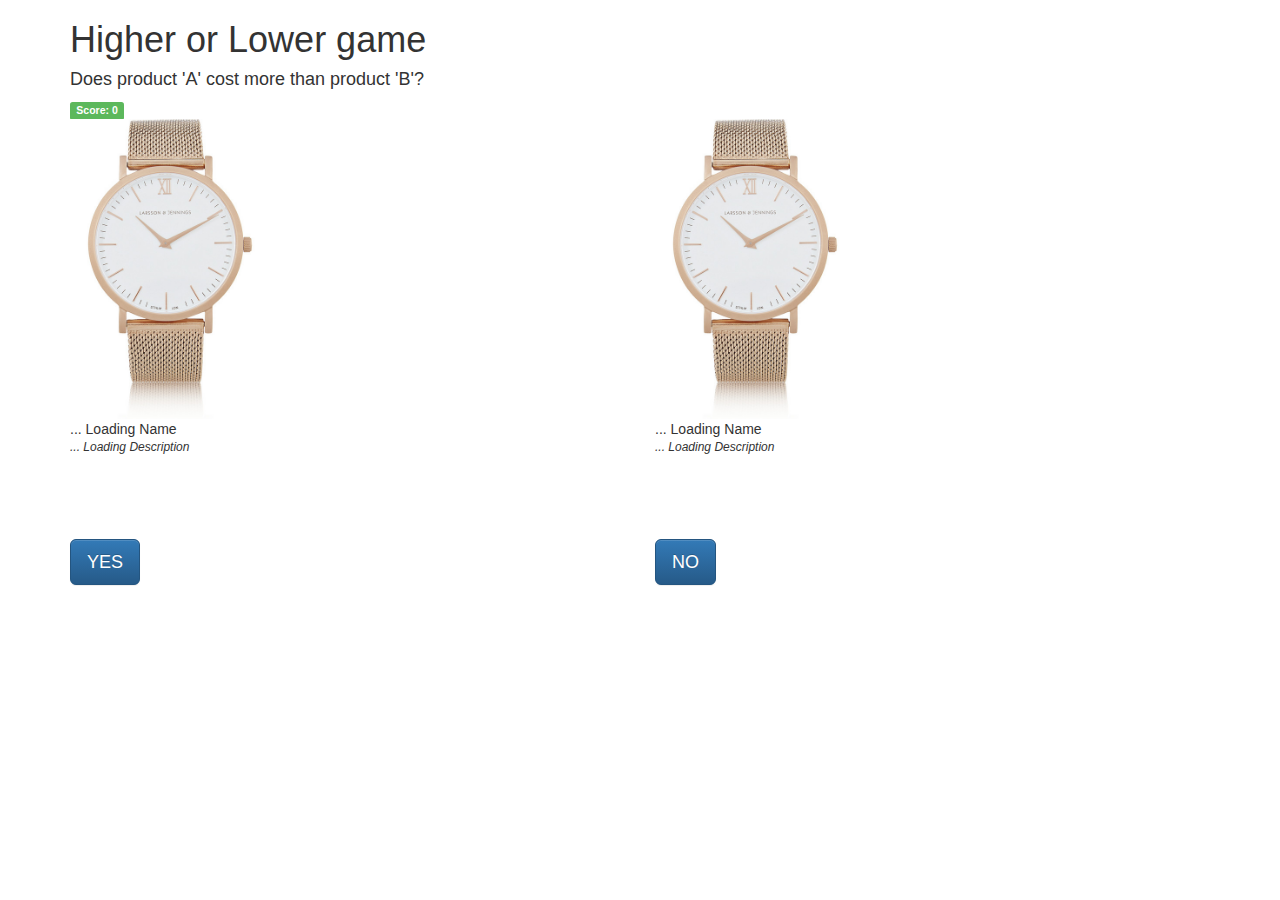
==== index-prototype.html @ 8698fc3f "No more JQuery" ====
<!DOCTYPE html>
<html>
<head>
	<title>Higher or Lower</title>
	<script src="jquery.js"></script>
	<link rel="stylesheet" href="bootstrap-3.3.5-dist/css/bootstrap.min.css">
	<link rel="stylesheet" href="bootstrap-3.3.5-dist/css/bootstrap-theme.min.css">
	<meta http-equiv="Content-Type" content="text/html;charset=utf-8" /> <!-- To stop pound signs showing up like weird characters -->
	<style>
	.img{
		height: 300px;
	}
	.center{
		text-align: center;
	}
	.description{
		font-size: 12px;
  	font-style: italic;
		overflow: scroll;
		height: 100px;
	}
	#overlay {
		visibility: hidden;
		position: absolute;
		left: 0px;
		top: 0vw;
		width: 100%;
		height: 100%;
		text-align: center;
		background: rgb(55,55,55);
		z-index: 1000;
		color: white;
		padding: 8vw;
	}
	#overlay-text {
		font-size: 3vw;
	}
	#overlay > div > button {
		color: #484848;
		background: white;
		border-radius: 5px;
		border: 1px solid grey;
		width: 10.5vw;
		height: 2.5vw;
		font-family: gillsans;
		font-size: 1vw;
		cursor: pointer;
		text-transform: uppercase;
	}
	</style>
	<script src="bootstrap-3.3.5-dist/js/bootstrap.min.js"></script>
</head>
<body>

	<div class="container">
		<div class="row">
			<div class="col-xs-12">
				<h1>Higher or Lower game</h1>
				<h4>Does product 'A' cost more than product 'B'?</h4>
			</div>
		</div>
		<div class='row'>
			<div class="col-xs-12">
				<p class="label label-success">Score: <span id='score'>0</span></p>
			</div>
		</div>

		<div class="row">
			<div class="col-xs-6">
				<img id='image1' class="pic1 img" src="images/product_image.jpg" alt="Product 1">
			</div>
			<div class="col-xs-6">
				<img id='image2' class="pic2 img" src="images/product_image.jpg" alt="Product 2">
			</div>
		</div>

		<div class="row">
			<div class="col-xs-6">
				<div id='p1Name'>
					... Loading Name
				</div>
			</div>
			<div class="col-xs-6">
				<div id='p2Name'>
					... Loading Name
				</div>
			</div>
		</div>

		<div class="row">
			<div class="col-xs-6">
				<div id='p1Description' class="description">
					... Loading Description
				</div>
				<div id="p1Price" data-price=''></div>
			</div>
			<div class="col-xs-6">
				<div id='p2Description' class="description">
					... Loading Description
				</div>
				<div id="p2Price" data-price=''></div>
			</div>
		</div>

		<div class='row'>
			<div class='col-xs-6'>
				<button type="button" class="btn btn-primary btn-lg high-low" data-high-low="higher" data-toggle="" data-target="#myModal">YES</button>
			</div>
			<div class='col-xs-6'>
				<button type="button" class="btn btn-primary btn-lg high-low" data-high-low="lower" data-toggle="" data-target="#myModal">NO</button>
			</div>
		</div>

	</div>

	<!-- Modal -->
	<div class="modal fade" id="answerModal" tabindex="-1" role="dialog" aria-labelledby="myModalLabel">
		<div class="modal-dialog" role="document">
			<div class="modal-content">
				<div class="modal-header">
					<button type="button" class="close" data-dismiss="modal" aria-label="Close"><span aria-hidden="true">&times;</span></button>
					<h4 class="modal-title" id="answerModalText">?</h4>
				</div>
			</div>
		</div>
	</div>

	<div id="overlay">
	  <div>
	      <p id='overlay-text'>Content you want the user to see goes here.</p>
				<button>Dismiss</button>
	  </div>
 	</div>

	<script>

var score = 0;
var pids = [];
var pid;
var shot;
var size;
var imageURL;
var name;
var designer;
var description;
var price;

(function(){ // When page is ready, run this code.
	getNewProducts(); // Start new game
})();

function getNewProducts(){

	var offset = _getRandomOffset();

	fetch('http://lad-api.net-a-porter.com:80/NAP/GB/60/'+offset+'/pids').then(
		function(pidsResponse) {
			if (pidsResponse.status !== 200) {
				console.log('ʕノ•ᴥ•ʔノ ︵ ┻━┻ fetch failed',pidsResponse.status);
				return;
			}

			pidsResponse.json().then(function(pidData) {
				// Clear the pids array
				randomNumbers = []; // [345435, 543545]

				// Get two randomNumbers from data
				randomNumbers[0] = _getRandomNumber(0,59);
				randomNumbers[1] = _getRandomNumber(0,59);

				// Make sure they are not the same
				while(randomNumbers[0] === randomNumbers[1]) {
						randomNumbers[0] = _getRandomNumber(0,59);
						randomNumbers[1] = _getRandomNumber(0,59);
				}

				pids[0] = pidData.pids[randomNumbers[0]];
				pids[1] = pidData.pids[randomNumbers[1]];

				// set off product 1 promise
				fetch('http://lad-api.net-a-porter.com:80/NAP/GB/en/detail/'+pids[0]).then(
					function(productDataResponse){
						if (productDataResponse.status !== 200) {
							console.log('ʕノ•ᴥ•ʔノ ︵ ┻━┻ fetch failed',productDataResponse.status);
							return;
						}

						productDataResponse.json().then(function(productData) {
							pid = productData.id;
							shot = productData.images.shots[0];
							size = productData.images.sizes[0];
							imageURL = "http://cache.net-a-porter.com/images/products/"+pid+"/"+pid+"_"+shot+"_"+size+".jpg";
							name = productData.name;
							designer = productData.brand.name;
							description = productData.editorsComments;
							price = btoa(productData.price.amount);

							document.getElementById('p1Name').innerHTML = '<p><b>'+designer+'</b></p><p>'+name+'</p>';
							document.getElementById('image1').setAttribute('src',imageURL);
							document.getElementById('p1Price').setAttribute('data-price',price);
							document.getElementById('p1Description').innerHTML = description;
						});
					}
				);

				// set off product 2 promise
				fetch('http://lad-api.net-a-porter.com:80/NAP/GB/en/detail/'+pids[1]).then(
					function(productDataResponse){
						if (productDataResponse.status !== 200) {
							console.log('ʕノ•ᴥ•ʔノ ︵ ┻━┻ fetch failed',productDataResponse.status);
							return;
						}
						productDataResponse.json().then(function(productData) {
							pid = productData.id;
							shot = productData.images.shots[0];
							size = productData.images.sizes[0];
							imageURL = "http://cache.net-a-porter.com/images/products/"+pid+"/"+pid+"_"+shot+"_"+size+".jpg";
							name = productData.name;
							designer = productData.brand.name;
							description = productData.editorsComments;
							price = btoa(productData.price.amount);

							document.getElementById('p2Name').innerHTML = '<p><b>'+designer+'</b></p><p>'+name+'</p>';
							document.getElementById('image2').setAttribute('src',imageURL);
							document.getElementById('p2Price').setAttribute('data-price',price);
							document.getElementById('p2Description').innerHTML = description;
						});
					}
				);

			});
		}
	);
}

function processAnswer(element) {

	var selection = element.getAttribute('data-high-low'); // Retrieve whether higher or lower is pressed
	var price1 = atob(document.getElementById('p1Price').getAttribute('data-price'))/100;
	var price2 = atob(document.getElementById('p2Price').getAttribute('data-price'))/100;

	if(selection == 'higher' && price1 > price2) {
		document.getElementById('overlay-text').innerHTML = ('Correct! Product 1: £'+ price1 +'. Product 2: £'+price2);
		_addToScore();
	}
	else if(selection == 'lower' && price1 < price2) {
		document.getElementById('overlay-text').innerHTML = ('Correct! Product 1: £'+ price1 +'. Product 2: £'+price2);
		_addToScore();
	}
	else if (price1 === price2) {
		document.getElementById('overlay-text').innerHTML = ('Same price! No points though sorry. Product 1: £'+ price1 +'. Product 2: £'+price2);
	}
	else {
		document.getElementById('overlay-text').innerHTML = ('ʕノ•ᴥ•ʔノ ︵ ┻━┻ <br/>Incorrect! Product 1: £'+ price1 +'. Product 2: £'+price2);
	}

	// $('#answerModal').modal();
	overlayMessage();

	getNewProducts(); // Get new products again
}

//////////////////////
// Helper functions
//////////////////////

function _getRandomOffset(){
	var offset = _getRandomNumber(0,14983);
	return offset;
}

function _getRandomNumber(min, max) {
	return Math.floor(Math.random() * (max - min) + min);
}

function _addToScore(){
	score++;
	document.getElementById('score').innerHTML = score;
}

// TODO: Need this?
function _fetchFailed(){
	console.log('ʕノ•ᴥ•ʔノ ︵ ┻━┻ fetch failed');
}

function overlayMessage() {
	el = document.getElementById("overlay");
	el.style.visibility = (el.style.visibility == "visible") ? "hidden" : "visible";
}

//////////////////////
// Event listeners
//////////////////////

[].forEach.call(document.getElementsByClassName('high-low'), function(element) {
	element.addEventListener('click', function(){ processAnswer(this); });
});

document.getElementById('overlay').addEventListener('click', function(){ overlayMessage(); });

</script>
</body>
</html>
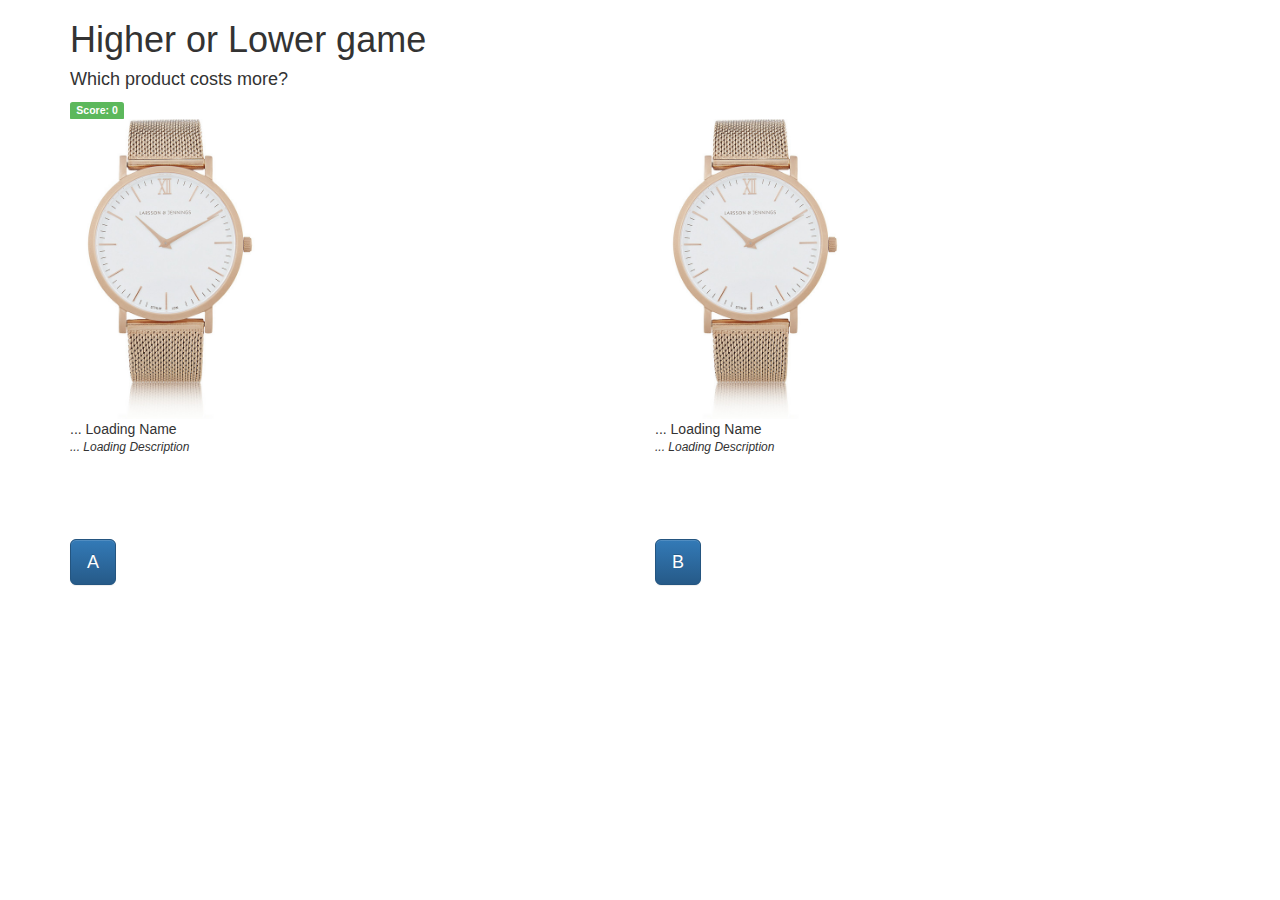
==== commit 865a7406: "No more JQuery" ====
--- a/index-prototype.html
+++ b/index-prototype.html
@@ -2,7 +2,6 @@
 <html>
 <head>
 	<title>Higher or Lower</title>
-	<script src="jquery.js"></script>
 	<link rel="stylesheet" href="bootstrap-3.3.5-dist/css/bootstrap.min.css">
 	<link rel="stylesheet" href="bootstrap-3.3.5-dist/css/bootstrap-theme.min.css">
 	<meta http-equiv="Content-Type" content="text/html;charset=utf-8" /> <!-- To stop pound signs showing up like weird characters -->
@@ -27,7 +26,7 @@
 		width: 100%;
 		height: 100%;
 		text-align: center;
-		background: rgb(55,55,55);
+		background: rgba(55, 55, 55, 0.75);
 		z-index: 1000;
 		color: white;
 		padding: 8vw;
@@ -48,7 +47,6 @@
 		text-transform: uppercase;
 	}
 	</style>
-	<script src="bootstrap-3.3.5-dist/js/bootstrap.min.js"></script>
 </head>
 <body>
 
@@ -56,7 +54,7 @@
 		<div class="row">
 			<div class="col-xs-12">
 				<h1>Higher or Lower game</h1>
-				<h4>Does product 'A' cost more than product 'B'?</h4>
+				<h4>Which product costs more?</h4>
 			</div>
 		</div>
 		<div class='row'>
@@ -104,25 +102,13 @@
 
 		<div class='row'>
 			<div class='col-xs-6'>
-				<button type="button" class="btn btn-primary btn-lg high-low" data-high-low="higher" data-toggle="" data-target="#myModal">YES</button>
+				<button id='A' type="button" class="btn btn-primary btn-lg high-low" data-product="A">A</button>
 			</div>
 			<div class='col-xs-6'>
-				<button type="button" class="btn btn-primary btn-lg high-low" data-high-low="lower" data-toggle="" data-target="#myModal">NO</button>
-			</div>
-		</div>
-
-	</div>
-
-	<!-- Modal -->
-	<div class="modal fade" id="answerModal" tabindex="-1" role="dialog" aria-labelledby="myModalLabel">
-		<div class="modal-dialog" role="document">
-			<div class="modal-content">
-				<div class="modal-header">
-					<button type="button" class="close" data-dismiss="modal" aria-label="Close"><span aria-hidden="true">&times;</span></button>
-					<h4 class="modal-title" id="answerModalText">?</h4>
-				</div>
-			</div>
-		</div>
+				<button id='B' type="button" class="btn btn-primary btn-lg high-low" data-product="B">B</button>
+			</div>
+		</div>
+
 	</div>
 
 	<div id="overlay">
@@ -235,15 +221,15 @@
 
 function processAnswer(element) {
 
-	var selection = element.getAttribute('data-high-low'); // Retrieve whether higher or lower is pressed
+	var selection = element.getAttribute('data-product'); // Retrieve whether product A or B is pressed
 	var price1 = atob(document.getElementById('p1Price').getAttribute('data-price'))/100;
 	var price2 = atob(document.getElementById('p2Price').getAttribute('data-price'))/100;
 
-	if(selection == 'higher' && price1 > price2) {
+	if(selection === 'A' && price1 > price2) {
 		document.getElementById('overlay-text').innerHTML = ('Correct! Product 1: £'+ price1 +'. Product 2: £'+price2);
 		_addToScore();
 	}
-	else if(selection == 'lower' && price1 < price2) {
+	else if(selection === 'B' && price1 < price2) {
 		document.getElementById('overlay-text').innerHTML = ('Correct! Product 1: £'+ price1 +'. Product 2: £'+price2);
 		_addToScore();
 	}
@@ -254,9 +240,7 @@
 		document.getElementById('overlay-text').innerHTML = ('ʕノ•ᴥ•ʔノ ︵ ┻━┻ <br/>Incorrect! Product 1: £'+ price1 +'. Product 2: £'+price2);
 	}
 
-	// $('#answerModal').modal();
 	overlayMessage();
-
 	getNewProducts(); // Get new products again
 }
 
@@ -298,6 +282,18 @@
 
 document.getElementById('overlay').addEventListener('click', function(){ overlayMessage(); });
 
+window.addEventListener('keydown', function(event){
+	if(event.keyCode === 37 || event.keyCode === 65) {
+		let button = document.getElementById('A');
+		processAnswer(button);
+	}
+	if(event.keyCode === 39 || event.keyCode === 66) {
+		let button = document.getElementById('B');
+		processAnswer(button);
+	}
+});
+
+
 </script>
 </body>
 </html>
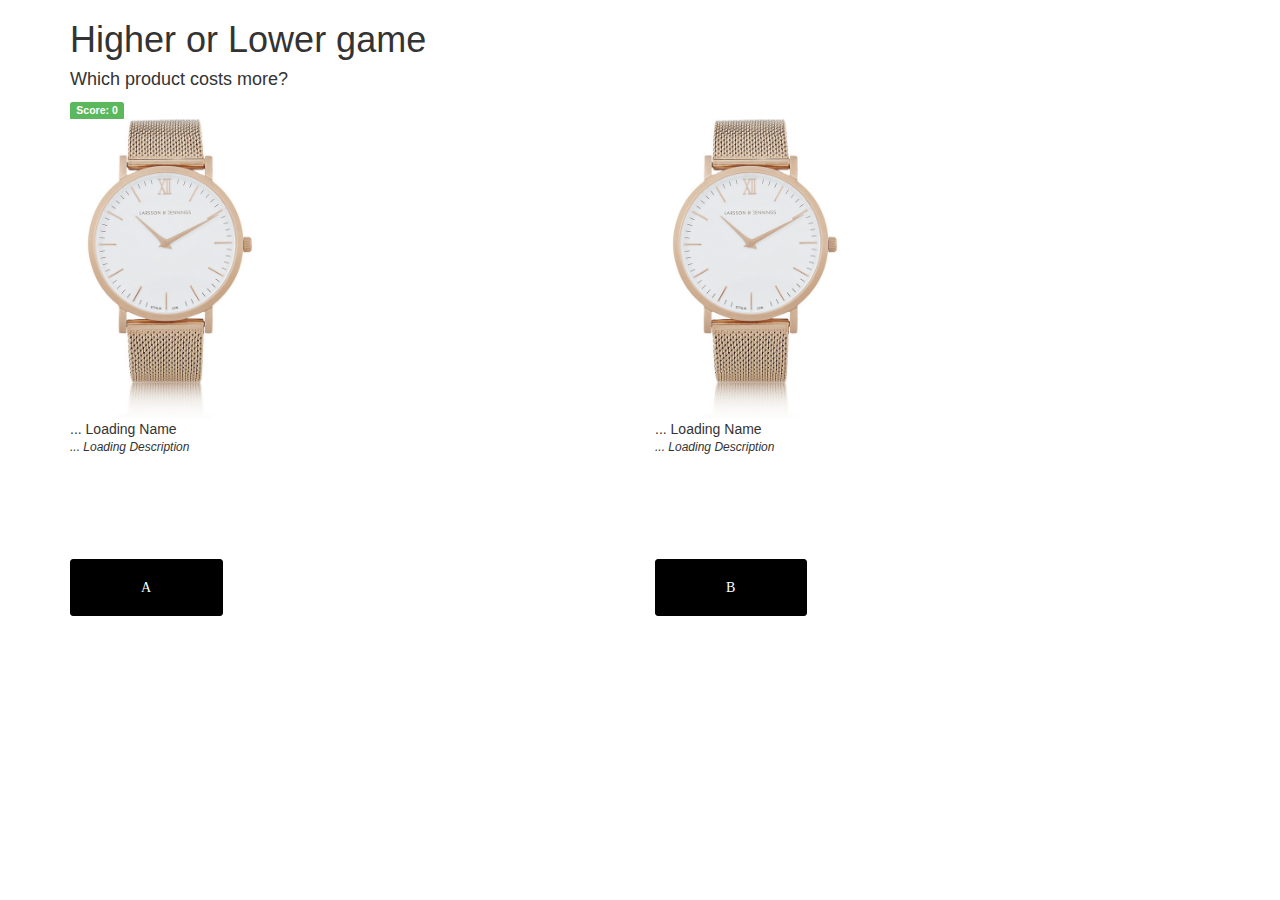
==== commit f8e22f7a: "Yadda" ====
--- a/index-prototype.html
+++ b/index-prototype.html
@@ -46,6 +46,29 @@
 		cursor: pointer;
 		text-transform: uppercase;
 	}
+
+	.nap-button {
+	    border-radius: 3px;
+	    padding: 20px 70px;
+	    text-align: center;
+	    font-family: GillSans;
+	    font-size: 14px;
+	    line-height: 15px;
+	    text-transform: uppercase;
+	    letter-spacing: 1px;
+	    cursor: pointer;
+	    display: inline-block;
+	    box-sizing: border-box;
+	    transition: color .1s linear;
+			background: #000;
+			color: #FFF;
+			border: 1px solid #000;
+	}
+
+	.button-margin {
+		margin-top: 20px;
+	}
+
 	</style>
 </head>
 <body>
@@ -102,10 +125,10 @@
 
 		<div class='row'>
 			<div class='col-xs-6'>
-				<button id='A' type="button" class="btn btn-primary btn-lg high-low" data-product="A">A</button>
+				<button id='A' type="button" class="nap-button button-margin high-low" data-product="A">A</button>
 			</div>
 			<div class='col-xs-6'>
-				<button id='B' type="button" class="btn btn-primary btn-lg high-low" data-product="B">B</button>
+				<button id='B' type="button" class="nap-button button-margin high-low" data-product="B">B</button>
 			</div>
 		</div>
 
@@ -113,7 +136,7 @@
 
 	<div id="overlay">
 	  <div>
-	      <p id='overlay-text'>Content you want the user to see goes here.</p>
+	      <p id='overlay-text'>Loading message...</p>
 				<button>Dismiss</button>
 	  </div>
  	</div>
@@ -122,14 +145,7 @@
 
 var score = 0;
 var pids = [];
-var pid;
-var shot;
-var size;
-var imageURL;
-var name;
-var designer;
-var description;
-var price;
+var pid,shot,size,imageURL,name,designer,description,price;
 
 (function(){ // When page is ready, run this code.
 	getNewProducts(); // Start new game
@@ -139,7 +155,7 @@
 
 	var offset = _getRandomOffset();
 
-	fetch('http://lad-api.net-a-porter.com:80/NAP/GB/60/'+offset+'/pids').then(
+	fetch('http://lad-api.net-a-porter.com:80/NAP/GB/60/'+offset+'/pids?priceMin=100000&visibility=visible').then(
 		function(pidsResponse) {
 			if (pidsResponse.status !== 200) {
 				console.log('ʕノ•ᴥ•ʔノ ︵ ┻━┻ fetch failed',pidsResponse.status);
@@ -157,7 +173,6 @@
 				// Make sure they are not the same
 				while(randomNumbers[0] === randomNumbers[1]) {
 						randomNumbers[0] = _getRandomNumber(0,59);
-						randomNumbers[1] = _getRandomNumber(0,59);
 				}
 
 				pids[0] = pidData.pids[randomNumbers[0]];
@@ -226,18 +241,18 @@
 	var price2 = atob(document.getElementById('p2Price').getAttribute('data-price'))/100;
 
 	if(selection === 'A' && price1 > price2) {
-		document.getElementById('overlay-text').innerHTML = ('Correct! Product 1: £'+ price1 +'. Product 2: £'+price2);
+		document.getElementById('overlay-text').innerHTML = ('Correct! Product A: £'+ price1 +'. Product B: £'+price2);
 		_addToScore();
 	}
 	else if(selection === 'B' && price1 < price2) {
-		document.getElementById('overlay-text').innerHTML = ('Correct! Product 1: £'+ price1 +'. Product 2: £'+price2);
+		document.getElementById('overlay-text').innerHTML = ('Correct! Product A: £'+ price1 +'. Product B: £'+price2);
 		_addToScore();
 	}
 	else if (price1 === price2) {
-		document.getElementById('overlay-text').innerHTML = ('Same price! No points though sorry. Product 1: £'+ price1 +'. Product 2: £'+price2);
+		document.getElementById('overlay-text').innerHTML = ('Same price! No points though sorry. Product A: £'+ price1 +'. Product B: £'+price2);
 	}
 	else {
-		document.getElementById('overlay-text').innerHTML = ('ʕノ•ᴥ•ʔノ ︵ ┻━┻ <br/>Incorrect! Product 1: £'+ price1 +'. Product 2: £'+price2);
+		document.getElementById('overlay-text').innerHTML = ('ʕノ•ᴥ•ʔノ ︵ ┻━┻ <br/>Incorrect! Product A: £'+ price1 +'. Product B: £'+price2);
 	}
 
 	overlayMessage();
@@ -249,7 +264,7 @@
 //////////////////////
 
 function _getRandomOffset(){
-	var offset = _getRandomNumber(0,14983);
+	var offset = _getRandomNumber(0,1000);
 	return offset;
 }
 
@@ -272,6 +287,11 @@
 	el.style.visibility = (el.style.visibility == "visible") ? "hidden" : "visible";
 }
 
+function isOverlayVisible() {
+	el = document.getElementById("overlay");
+	return el.style.visibility;
+}
+
 //////////////////////
 // Event listeners
 //////////////////////
@@ -283,13 +303,21 @@
 document.getElementById('overlay').addEventListener('click', function(){ overlayMessage(); });
 
 window.addEventListener('keydown', function(event){
-	if(event.keyCode === 37 || event.keyCode === 65) {
+	if(event.keyCode === 37 || event.keyCode === 65) { // Left, A
 		let button = document.getElementById('A');
-		processAnswer(button);
-	}
-	if(event.keyCode === 39 || event.keyCode === 66) {
+		// Check if overlay is present - then return if so
+		if (isOverlayVisible() !== 'visible') {
+			processAnswer(button);
+		}
+	}
+	if(event.keyCode === 39 || event.keyCode === 66) { // Right, B
 		let button = document.getElementById('B');
-		processAnswer(button);
+		if (isOverlayVisible() !== 'visible') {
+			processAnswer(button);
+		}
+	}
+	if(event.keyCode === 32 && isOverlayVisible()) { // Spacebar
+		overlayMessage()
 	}
 });
 
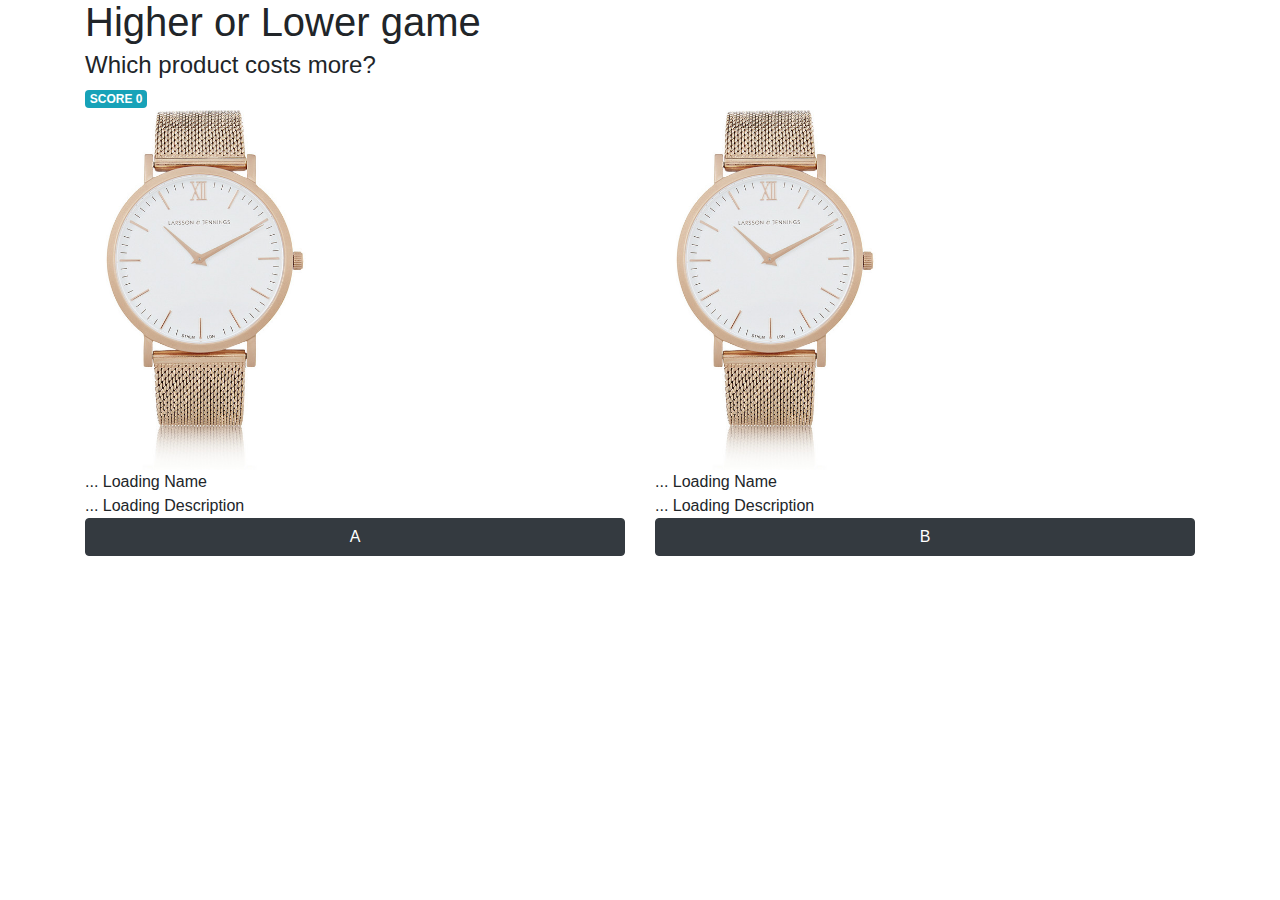
==== commit f8bbacfc: "Yippy Kai Yay - Bootstrap v4.0" ====
--- a/index-prototype.html
+++ b/index-prototype.html
@@ -2,326 +2,82 @@
 <html>
 <head>
 	<title>Higher or Lower</title>
-	<link rel="stylesheet" href="bootstrap-3.3.5-dist/css/bootstrap.min.css">
-	<link rel="stylesheet" href="bootstrap-3.3.5-dist/css/bootstrap-theme.min.css">
+	<link rel="stylesheet" href="css/main.css">
+	<link rel="stylesheet" href="css/bootstrap.min.css">
 	<meta http-equiv="Content-Type" content="text/html;charset=utf-8" /> <!-- To stop pound signs showing up like weird characters -->
-	<style>
-	.img{
-		height: 300px;
-	}
-	.center{
-		text-align: center;
-	}
-	.description{
-		font-size: 12px;
-  	font-style: italic;
-		overflow: scroll;
-		height: 100px;
-	}
-	#overlay {
-		visibility: hidden;
-		position: absolute;
-		left: 0px;
-		top: 0vw;
-		width: 100%;
-		height: 100%;
-		text-align: center;
-		background: rgba(55, 55, 55, 0.75);
-		z-index: 1000;
-		color: white;
-		padding: 8vw;
-	}
-	#overlay-text {
-		font-size: 3vw;
-	}
-	#overlay > div > button {
-		color: #484848;
-		background: white;
-		border-radius: 5px;
-		border: 1px solid grey;
-		width: 10.5vw;
-		height: 2.5vw;
-		font-family: gillsans;
-		font-size: 1vw;
-		cursor: pointer;
-		text-transform: uppercase;
-	}
-
-	.nap-button {
-	    border-radius: 3px;
-	    padding: 20px 70px;
-	    text-align: center;
-	    font-family: GillSans;
-	    font-size: 14px;
-	    line-height: 15px;
-	    text-transform: uppercase;
-	    letter-spacing: 1px;
-	    cursor: pointer;
-	    display: inline-block;
-	    box-sizing: border-box;
-	    transition: color .1s linear;
-			background: #000;
-			color: #FFF;
-			border: 1px solid #000;
-	}
-
-	.button-margin {
-		margin-top: 20px;
-	}
-
-	</style>
 </head>
 <body>
 
 	<div class="container">
 		<div class="row">
-			<div class="col-xs-12">
+			<div class="col">
 				<h1>Higher or Lower game</h1>
 				<h4>Which product costs more?</h4>
 			</div>
 		</div>
 		<div class='row'>
-			<div class="col-xs-12">
-				<p class="label label-success">Score: <span id='score'>0</span></p>
+			<div class="col">
+				<div class="badge badge-info">
+					SCORE <span id='score'>0</span>
+				</div>
 			</div>
 		</div>
 
 		<div class="row">
-			<div class="col-xs-6">
-				<img id='image1' class="pic1 img" src="images/product_image.jpg" alt="Product 1">
+			<div class="col">
+				<img id='productImage1' class="pic1 img" src="images/product_image.jpg" alt="Product 1">
 			</div>
-			<div class="col-xs-6">
-				<img id='image2' class="pic2 img" src="images/product_image.jpg" alt="Product 2">
+			<div class="col">
+				<img id='productImage2' class="pic2 img" src="images/product_image.jpg" alt="Product 2">
 			</div>
 		</div>
 
 		<div class="row">
-			<div class="col-xs-6">
-				<div id='p1Name'>
+			<div class="col">
+				<div id='productName1'>
 					... Loading Name
 				</div>
 			</div>
-			<div class="col-xs-6">
-				<div id='p2Name'>
+			<div class="col">
+				<div id='productName2'>
 					... Loading Name
 				</div>
 			</div>
 		</div>
 
 		<div class="row">
-			<div class="col-xs-6">
-				<div id='p1Description' class="description">
+			<div class="col">
+				<div id='productDescription1' class="description">
 					... Loading Description
 				</div>
-				<div id="p1Price" data-price=''></div>
+				<div id="productPrice1" data-price=''></div>
 			</div>
-			<div class="col-xs-6">
-				<div id='p2Description' class="description">
+			<div class="col">
+				<div id='productDescription2' class="description">
 					... Loading Description
 				</div>
-				<div id="p2Price" data-price=''></div>
+				<div id="productPrice2" data-price=''></div>
 			</div>
 		</div>
 
 		<div class='row'>
-			<div class='col-xs-6'>
-				<button id='A' type="button" class="nap-button button-margin high-low" data-product="A">A</button>
+			<div class='col'>
+				<button id='A' type="button" class="btn btn-dark btn-block high-low" data-product="A">A</button>
 			</div>
-			<div class='col-xs-6'>
-				<button id='B' type="button" class="nap-button button-margin high-low" data-product="B">B</button>
+			<div class='col'>
+				<button id='B' type="button" class="btn btn-dark btn-block high-low" data-product="B">B</button>
 			</div>
 		</div>
 
 	</div>
 
 	<div id="overlay">
-	  <div>
-	      <p id='overlay-text'>Loading message...</p>
-				<button>Dismiss</button>
-	  </div>
+		<div>
+	    	<p id='overlay-text'>Loading message...</p>
+			<button class='btn btn-success'>Dismiss</button>
+		</div>
  	</div>
 
-	<script>
-
-var score = 0;
-var pids = [];
-var pid,shot,size,imageURL,name,designer,description,price;
-
-(function(){ // When page is ready, run this code.
-	getNewProducts(); // Start new game
-})();
-
-function getNewProducts(){
-
-	var offset = _getRandomOffset();
-
-	fetch('http://lad-api.net-a-porter.com:80/NAP/GB/60/'+offset+'/pids?priceMin=100000&visibility=visible').then(
-		function(pidsResponse) {
-			if (pidsResponse.status !== 200) {
-				console.log('ʕノ•ᴥ•ʔノ ︵ ┻━┻ fetch failed',pidsResponse.status);
-				return;
-			}
-
-			pidsResponse.json().then(function(pidData) {
-				// Clear the pids array
-				randomNumbers = []; // [345435, 543545]
-
-				// Get two randomNumbers from data
-				randomNumbers[0] = _getRandomNumber(0,59);
-				randomNumbers[1] = _getRandomNumber(0,59);
-
-				// Make sure they are not the same
-				while(randomNumbers[0] === randomNumbers[1]) {
-						randomNumbers[0] = _getRandomNumber(0,59);
-				}
-
-				pids[0] = pidData.pids[randomNumbers[0]];
-				pids[1] = pidData.pids[randomNumbers[1]];
-
-				// set off product 1 promise
-				fetch('http://lad-api.net-a-porter.com:80/NAP/GB/en/detail/'+pids[0]).then(
-					function(productDataResponse){
-						if (productDataResponse.status !== 200) {
-							console.log('ʕノ•ᴥ•ʔノ ︵ ┻━┻ fetch failed',productDataResponse.status);
-							return;
-						}
-
-						productDataResponse.json().then(function(productData) {
-							pid = productData.id;
-							shot = productData.images.shots[0];
-							size = productData.images.sizes[0];
-							imageURL = "http://cache.net-a-porter.com/images/products/"+pid+"/"+pid+"_"+shot+"_"+size+".jpg";
-							name = productData.name;
-							designer = productData.brand.name;
-							description = productData.editorsComments;
-							price = btoa(productData.price.amount);
-
-							document.getElementById('p1Name').innerHTML = '<p><b>'+designer+'</b></p><p>'+name+'</p>';
-							document.getElementById('image1').setAttribute('src',imageURL);
-							document.getElementById('p1Price').setAttribute('data-price',price);
-							document.getElementById('p1Description').innerHTML = description;
-						});
-					}
-				);
-
-				// set off product 2 promise
-				fetch('http://lad-api.net-a-porter.com:80/NAP/GB/en/detail/'+pids[1]).then(
-					function(productDataResponse){
-						if (productDataResponse.status !== 200) {
-							console.log('ʕノ•ᴥ•ʔノ ︵ ┻━┻ fetch failed',productDataResponse.status);
-							return;
-						}
-						productDataResponse.json().then(function(productData) {
-							pid = productData.id;
-							shot = productData.images.shots[0];
-							size = productData.images.sizes[0];
-							imageURL = "http://cache.net-a-porter.com/images/products/"+pid+"/"+pid+"_"+shot+"_"+size+".jpg";
-							name = productData.name;
-							designer = productData.brand.name;
-							description = productData.editorsComments;
-							price = btoa(productData.price.amount);
-
-							document.getElementById('p2Name').innerHTML = '<p><b>'+designer+'</b></p><p>'+name+'</p>';
-							document.getElementById('image2').setAttribute('src',imageURL);
-							document.getElementById('p2Price').setAttribute('data-price',price);
-							document.getElementById('p2Description').innerHTML = description;
-						});
-					}
-				);
-
-			});
-		}
-	);
-}
-
-function processAnswer(element) {
-
-	var selection = element.getAttribute('data-product'); // Retrieve whether product A or B is pressed
-	var price1 = atob(document.getElementById('p1Price').getAttribute('data-price'))/100;
-	var price2 = atob(document.getElementById('p2Price').getAttribute('data-price'))/100;
-
-	if(selection === 'A' && price1 > price2) {
-		document.getElementById('overlay-text').innerHTML = ('Correct! Product A: £'+ price1 +'. Product B: £'+price2);
-		_addToScore();
-	}
-	else if(selection === 'B' && price1 < price2) {
-		document.getElementById('overlay-text').innerHTML = ('Correct! Product A: £'+ price1 +'. Product B: £'+price2);
-		_addToScore();
-	}
-	else if (price1 === price2) {
-		document.getElementById('overlay-text').innerHTML = ('Same price! No points though sorry. Product A: £'+ price1 +'. Product B: £'+price2);
-	}
-	else {
-		document.getElementById('overlay-text').innerHTML = ('ʕノ•ᴥ•ʔノ ︵ ┻━┻ <br/>Incorrect! Product A: £'+ price1 +'. Product B: £'+price2);
-	}
-
-	overlayMessage();
-	getNewProducts(); // Get new products again
-}
-
-//////////////////////
-// Helper functions
-//////////////////////
-
-function _getRandomOffset(){
-	var offset = _getRandomNumber(0,1000);
-	return offset;
-}
-
-function _getRandomNumber(min, max) {
-	return Math.floor(Math.random() * (max - min) + min);
-}
-
-function _addToScore(){
-	score++;
-	document.getElementById('score').innerHTML = score;
-}
-
-// TODO: Need this?
-function _fetchFailed(){
-	console.log('ʕノ•ᴥ•ʔノ ︵ ┻━┻ fetch failed');
-}
-
-function overlayMessage() {
-	el = document.getElementById("overlay");
-	el.style.visibility = (el.style.visibility == "visible") ? "hidden" : "visible";
-}
-
-function isOverlayVisible() {
-	el = document.getElementById("overlay");
-	return el.style.visibility;
-}
-
-//////////////////////
-// Event listeners
-//////////////////////
-
-[].forEach.call(document.getElementsByClassName('high-low'), function(element) {
-	element.addEventListener('click', function(){ processAnswer(this); });
-});
-
-document.getElementById('overlay').addEventListener('click', function(){ overlayMessage(); });
-
-window.addEventListener('keydown', function(event){
-	if(event.keyCode === 37 || event.keyCode === 65) { // Left, A
-		let button = document.getElementById('A');
-		// Check if overlay is present - then return if so
-		if (isOverlayVisible() !== 'visible') {
-			processAnswer(button);
-		}
-	}
-	if(event.keyCode === 39 || event.keyCode === 66) { // Right, B
-		let button = document.getElementById('B');
-		if (isOverlayVisible() !== 'visible') {
-			processAnswer(button);
-		}
-	}
-	if(event.keyCode === 32 && isOverlayVisible()) { // Spacebar
-		overlayMessage()
-	}
-});
-
-
-</script>
+	<script src="js/main.js"></script>
 </body>
 </html>
--- a/css/main.css
+++ b/css/main.css
@@ -0,0 +1,21 @@
+.img {
+  height: 40vh;
+  max-width: 100%;
+}
+#overlay {
+  visibility: hidden;
+  position: absolute;
+  left: 0px;
+  top: 0;
+  width: 100%;
+  height: 100%;
+  text-align: center;
+  background: rgba(55, 55, 55, 0.75);
+  z-index: 1000;
+  color: white;
+  padding: 8vw;
+}
+#overlay-text {
+  font-size: 3vw;
+}
+
